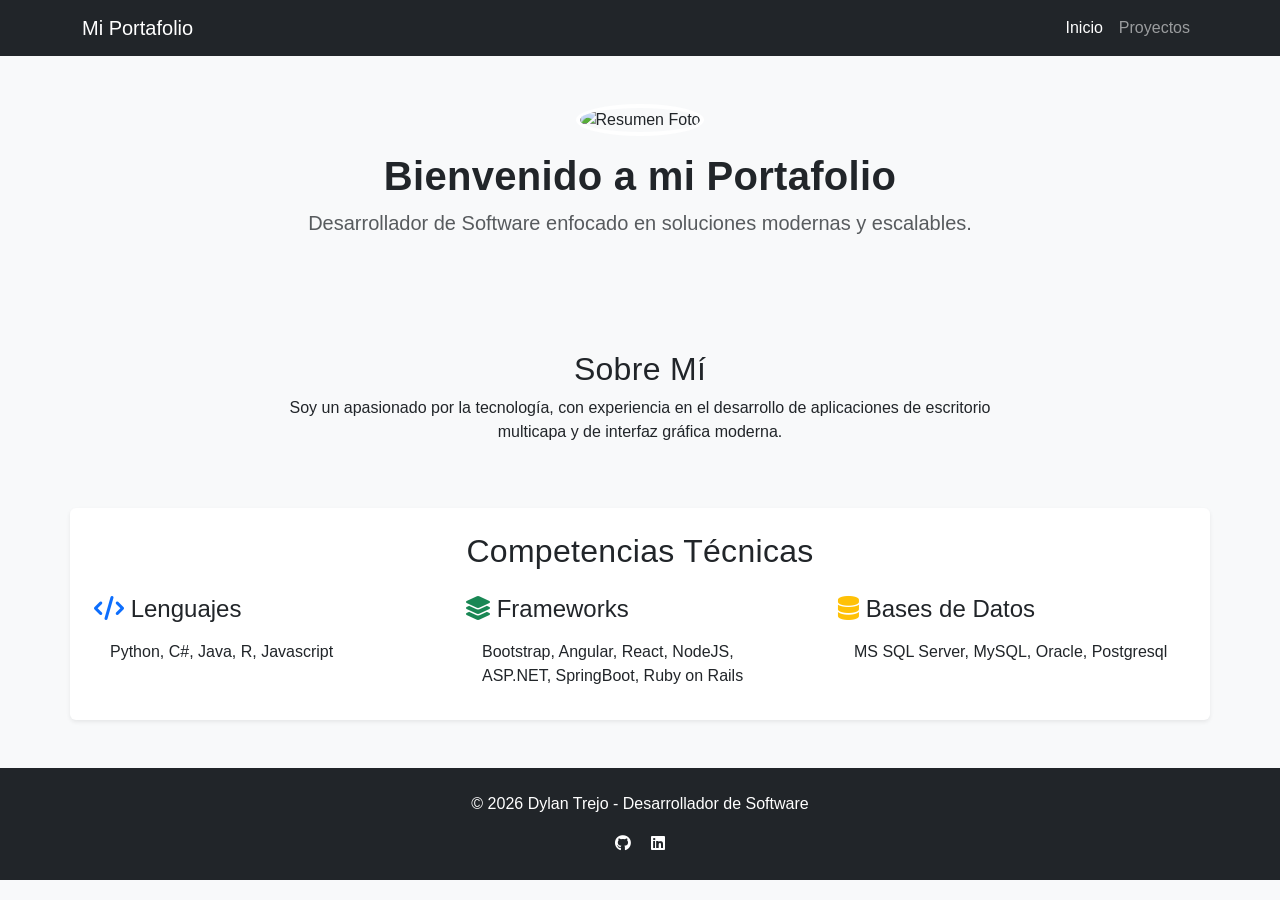
==== index.html @ a3132bc8 "create" ====
<!DOCTYPE html>
<html lang="es">
<head>
    <meta charset="UTF-8">
    <meta name="viewport" content="width=device-width, initial-scale=1.0">
    <title>Mi Portafolio - Inicio</title>
    <link href="https://cdn.jsdelivr.net/npm/bootstrap@5.3.0/dist/css/bootstrap.min.css" rel="stylesheet">
    <link rel="stylesheet" href="https://cdnjs.cloudflare.com/ajax/libs/font-awesome/6.0.0/css/all.min.css">
    <link rel="stylesheet" href="css/styles.css">
</head>
<body>

    <nav class="navbar navbar-expand-lg navbar-dark bg-dark">
        <div class="container">
            <a class="navbar-brand" href="#">Mi Portafolio</a>
            <div class="navbar-nav ms-auto">
                <a class="nav-link active" href="index.html">Inicio</a>
                <a class="nav-link" href="projects.html">Proyectos</a>
            </div>
        </div>
    </nav>

    <header class="bg-light py-5 text-center">
        <div class="container">
            <img src="img/Leclerc.jpg" alt="Resumen Foto" class="rounded-circle mb-3" style="width: 200px; height: 200px; object-fit: cover;">
            <h1 class="fw-bold">Bienvenido a mi Portafolio</h1>
            <p class="lead text-muted">Desarrollador de Software enfocado en soluciones modernas y escalables.</p>
        </div>
    </header>

    <section class="container my-5">
        <div class="row">
            <div class="col-md-8 mx-auto text-center">
                <h2>Sobre Mí</h2>
                <p>Soy un apasionado por la tecnología, con experiencia en el desarrollo de aplicaciones de escritorio multicapa y de interfaz gráfica moderna.</p>
            </div>
        </div>
    </section>

    <section class="container my-5 bg-white shadow-sm p-4 rounded">
        <h2 class="text-center mb-4">Competencias Técnicas</h2>
        <div class="row g-4">
            <div class="col-md-4">
                <h4><i class="fas fa-code text-primary"></i> Lenguajes</h4>
                <ul class="list-group list-group-flush">
                    <li class="list-group-item">Python, C#, Java, R, Javascript</li>
                </ul>
            </div>
            <div class="col-md-4">
                <h4><i class="fas fa-layer-group text-success"></i> Frameworks</h4>
                <ul class="list-group list-group-flush">
                    <li class="list-group-item">Bootstrap, Angular, React, NodeJS, ASP.NET, SpringBoot, Ruby on Rails</li>
                </ul>
            </div>
            <div class="col-md-4">
                <h4><i class="fas fa-database text-warning"></i> Bases de Datos</h4>
                <ul class="list-group list-group-flush">
                    <li class="list-group-item">MS SQL Server, MySQL, Oracle, Postgresql</li>
                </ul>
            </div>
        </div>
    </section>

    <footer class="bg-dark text-white text-center py-4">
        <p>© 2026 Dylan Trejo - Desarrollador de Software</p>
        <div>
            <a href="#" class="text-white me-3"><i class="fab fa-github"></i></a>
            <a href="#" class="text-white"><i class="fab fa-linkedin"></i></a>
        </div>
    </footer>

</body>
</html>
---- css/styles.css ----
/* Estilos generales */
body {
    font-family: Arial, sans-serif;
    background-color: #f8f9fa;
    color: #212529;
}

/* Encabezados */
h1,
h2,
h3 {
    letter-spacing: 0.3px;
}

/* Imagen del encabezado */
header img {
    border: 4px solid white;
}

/* Tarjetas de proyectos */
.card {
    border: none;
    border-radius: 12px;
    box-shadow: 0 4px 12px rgba(0, 0, 0, 0.08);
    transition: transform 0.2s ease;
}

.card:hover {
    transform: translateY(-4px);
}

/* Botones */
.btn {
    border-radius: 8px;
}

/* Ajustes para móviles */
@media (max-width: 576px) {
    header img {
        width: 150px !important;
        height: 150px !important;
    }

    header h1 {
        font-size: 1.8rem;
    }
}
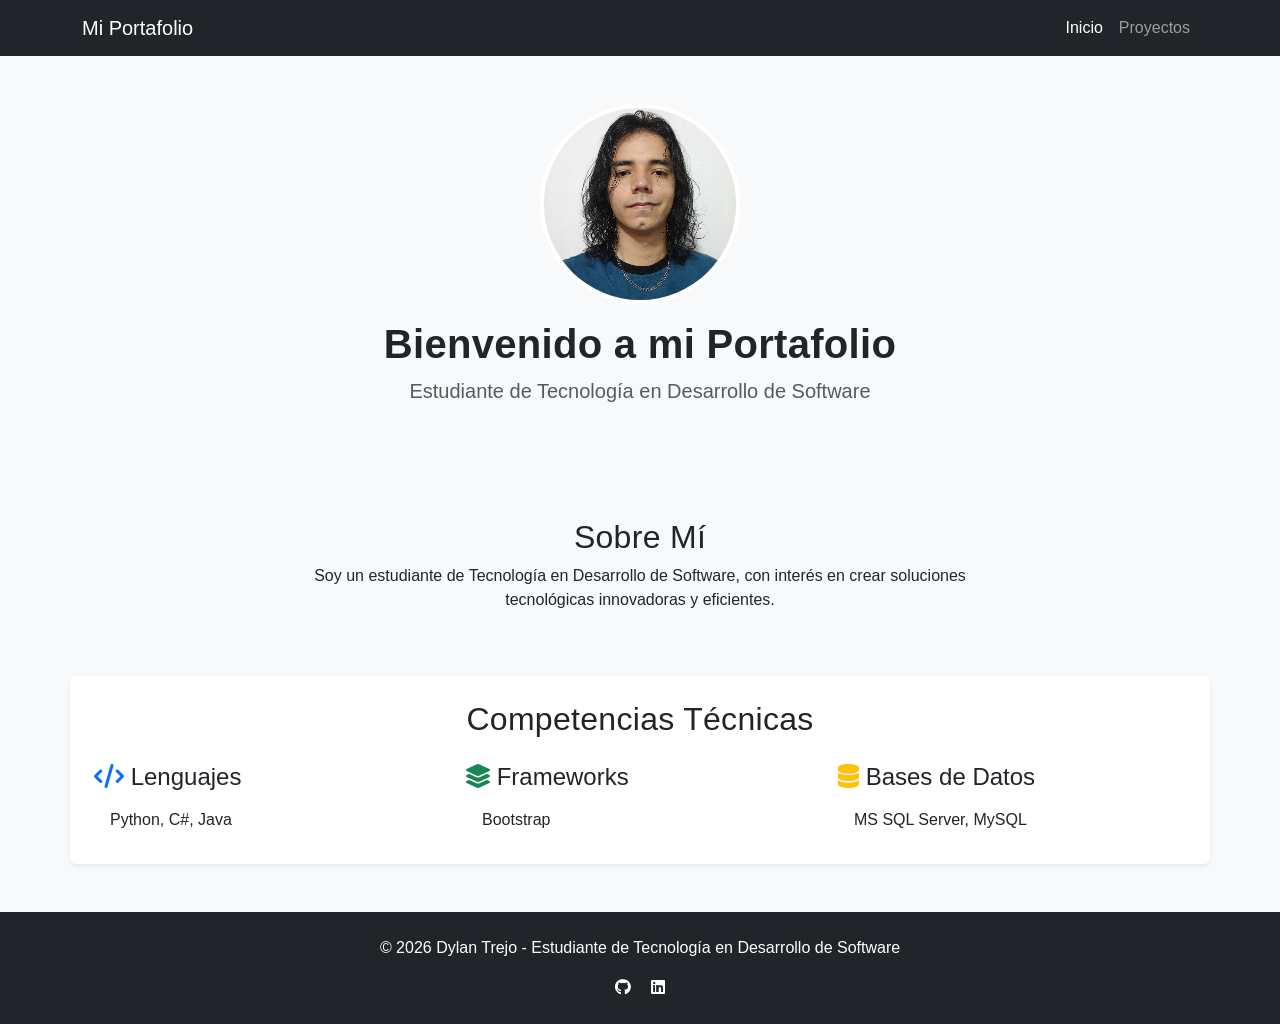
==== commit 08684a51: "Modificar detalles de mis proyectos e inicio" ====
--- a/index.html
+++ b/index.html
@@ -22,9 +22,9 @@
 
     <header class="bg-light py-5 text-center">
         <div class="container">
-            <img src="img/Leclerc.jpg" alt="Resumen Foto" class="rounded-circle mb-3" style="width: 200px; height: 200px; object-fit: cover;">
+            <img src="img/10006399591.jpg" alt="Resumen Foto" class="rounded-circle mb-3" style="width: 200px; height: 200px; object-fit: cover;">
             <h1 class="fw-bold">Bienvenido a mi Portafolio</h1>
-            <p class="lead text-muted">Desarrollador de Software enfocado en soluciones modernas y escalables.</p>
+            <p class="lead text-muted">Estudiante de Tecnología en Desarrollo de Software</p>
         </div>
     </header>
 
@@ -32,7 +32,7 @@
         <div class="row">
             <div class="col-md-8 mx-auto text-center">
                 <h2>Sobre Mí</h2>
-                <p>Soy un apasionado por la tecnología, con experiencia en el desarrollo de aplicaciones de escritorio multicapa y de interfaz gráfica moderna.</p>
+                <p>Soy un estudiante de Tecnología en Desarrollo de Software, con interés en crear soluciones tecnológicas innovadoras y eficientes.</p>
             </div>
         </div>
     </section>
@@ -43,29 +43,29 @@
             <div class="col-md-4">
                 <h4><i class="fas fa-code text-primary"></i> Lenguajes</h4>
                 <ul class="list-group list-group-flush">
-                    <li class="list-group-item">Python, C#, Java, R, Javascript</li>
+                    <li class="list-group-item">Python, C#, Java</li>
                 </ul>
             </div>
             <div class="col-md-4">
                 <h4><i class="fas fa-layer-group text-success"></i> Frameworks</h4>
                 <ul class="list-group list-group-flush">
-                    <li class="list-group-item">Bootstrap, Angular, React, NodeJS, ASP.NET, SpringBoot, Ruby on Rails</li>
+                    <li class="list-group-item">Bootstrap</li>
                 </ul>
             </div>
             <div class="col-md-4">
                 <h4><i class="fas fa-database text-warning"></i> Bases de Datos</h4>
                 <ul class="list-group list-group-flush">
-                    <li class="list-group-item">MS SQL Server, MySQL, Oracle, Postgresql</li>
+                    <li class="list-group-item">MS SQL Server, MySQL</li>
                 </ul>
             </div>
         </div>
     </section>
 
     <footer class="bg-dark text-white text-center py-4">
-        <p>© 2026 Dylan Trejo - Desarrollador de Software</p>
+        <p>© 2026 Dylan Trejo - Estudiante de Tecnología en Desarrollo de Software</p>
         <div>
-            <a href="#" class="text-white me-3"><i class="fab fa-github"></i></a>
-            <a href="#" class="text-white"><i class="fab fa-linkedin"></i></a>
+            <a href="https://github.com/DylanTrejo" class="text-white me-3" target="_blank" rel="noopener noreferrer" aria-label="GitHub"><i class="fab fa-github"></i></a>
+            <a href="https://www.linkedin.com/in/dylan-trejo-4b424a432/" class="text-white" target="_blank" rel="noopener noreferrer" aria-label="LinkedIn"><i class="fab fa-linkedin"></i></a>
         </div>
     </footer>
 
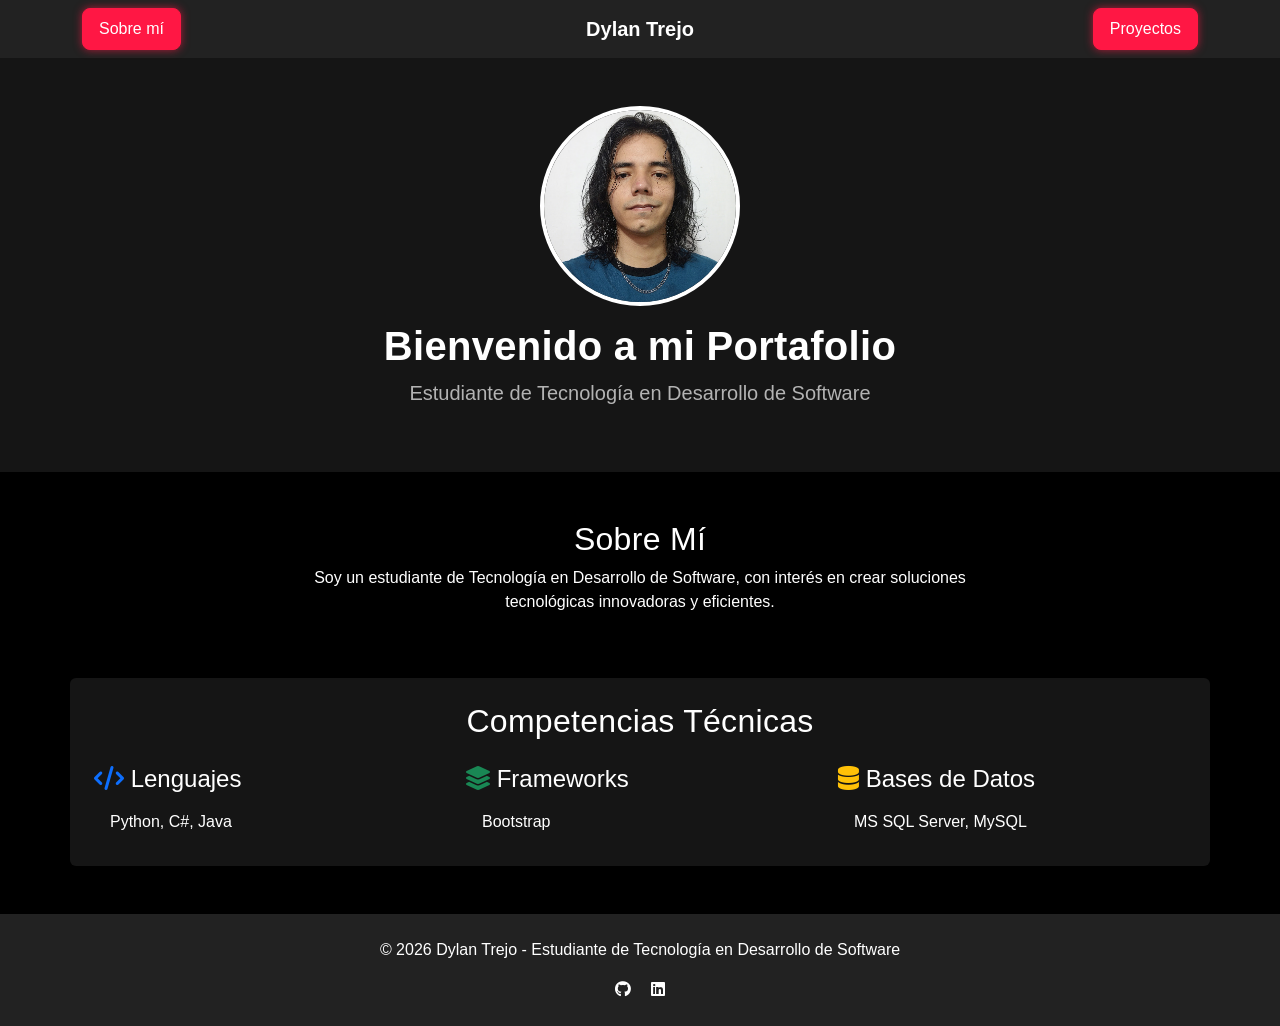
==== commit 706e3d67: "Cambios esteticos" ====
--- a/index.html
+++ b/index.html
@@ -3,19 +3,21 @@
 <head>
     <meta charset="UTF-8">
     <meta name="viewport" content="width=device-width, initial-scale=1.0">
-    <title>Mi Portafolio - Inicio</title>
+    <title>Dylan Trejo - Inicio</title>
     <link href="https://cdn.jsdelivr.net/npm/bootstrap@5.3.0/dist/css/bootstrap.min.css" rel="stylesheet">
     <link rel="stylesheet" href="https://cdnjs.cloudflare.com/ajax/libs/font-awesome/6.0.0/css/all.min.css">
     <link rel="stylesheet" href="css/styles.css">
 </head>
 <body>
 
-    <nav class="navbar navbar-expand-lg navbar-dark bg-dark">
+    <nav class="navbar portfolio-navbar">
         <div class="container">
-            <a class="navbar-brand" href="#">Mi Portafolio</a>
-            <div class="navbar-nav ms-auto">
-                <a class="nav-link active" href="index.html">Inicio</a>
-                <a class="nav-link" href="projects.html">Proyectos</a>
+            <div class="navbar-nav portfolio-nav-left">
+                <a class="nav-link portfolio-nav-link active" href="index.html">Sobre mí</a>
+            </div>
+            <a class="navbar-brand portfolio-nav-brand" href="index.html">Dylan Trejo</a>
+            <div class="navbar-nav portfolio-nav-right">
+                <a class="nav-link portfolio-nav-link" href="projects.html">Proyectos</a>
             </div>
         </div>
     </nav>
@@ -24,7 +26,7 @@
         <div class="container">
             <img src="img/10006399591.jpg" alt="Resumen Foto" class="rounded-circle mb-3" style="width: 200px; height: 200px; object-fit: cover;">
             <h1 class="fw-bold">Bienvenido a mi Portafolio</h1>
-            <p class="lead text-muted">Estudiante de Tecnología en Desarrollo de Software</p>
+            <p class="lead text-muted portfolio-subtitle">Estudiante de Tecnología en Desarrollo de Software</p>
         </div>
     </header>
 
@@ -61,7 +63,7 @@
         </div>
     </section>
 
-    <footer class="bg-dark text-white text-center py-4">
+    <footer class="bg-dark text-white text-center py-4 portfolio-footer">
         <p>© 2026 Dylan Trejo - Estudiante de Tecnología en Desarrollo de Software</p>
         <div>
             <a href="https://github.com/DylanTrejo" class="text-white me-3" target="_blank" rel="noopener noreferrer" aria-label="GitHub"><i class="fab fa-github"></i></a>
--- a/css/styles.css
+++ b/css/styles.css
@@ -2,8 +2,83 @@
 /* Estilos generales */
 body {
     font-family: Arial, sans-serif;
-    background-color: #f8f9fa;
-    color: #212529;
+    background-color: #000;
+    color: #fff;
+}
+
+body * {
+    color: #fff !important;
+}
+
+.bg-light,
+.bg-white,
+.card {
+    background-color: #151515 !important;
+}
+
+.list-group-item {
+    background-color: #151515 !important;
+    border-color: #333;
+}
+
+.portfolio-subtitle {
+    color: #b3b3b3 !important;
+}
+
+/* Barra de navegación */
+.portfolio-navbar {
+    background-color: #222;
+}
+
+.portfolio-footer {
+    background-color: #222 !important;
+}
+
+.portfolio-navbar .container {
+    display: grid;
+    grid-template-columns: 1fr auto 1fr;
+    align-items: center;
+}
+
+.portfolio-nav-brand {
+    grid-column: 2;
+    grid-row: 1;
+    margin: 0;
+    color: #fff;
+    font-weight: bold;
+}
+
+.portfolio-nav-left {
+    grid-column: 1;
+    grid-row: 1;
+    justify-self: start;
+}
+
+.portfolio-nav-right {
+    grid-column: 3;
+    grid-row: 1;
+    justify-self: end;
+}
+
+.portfolio-navbar .portfolio-nav-link,
+.btn-primary {
+    padding: 0.5rem 1rem;
+    border: 1px solid #ff1744;
+    border-radius: 8px;
+    background-color: #ff1744;
+    box-shadow: 0 0 8px rgba(255, 23, 68, 0.65);
+    color: #fff;
+    transition: background-color 0.2s ease, box-shadow 0.2s ease;
+}
+
+.portfolio-navbar .portfolio-nav-link:hover,
+.portfolio-navbar .portfolio-nav-link:focus-visible,
+.btn-primary:hover,
+.btn-primary:focus-visible {
+    background-color: #e60032;
+    border-color: #e60032;
+    box-shadow: 0 0 14px rgba(255, 23, 68, 0.9);
+    color: #fff;
 }
 
 /* Encabezados */
